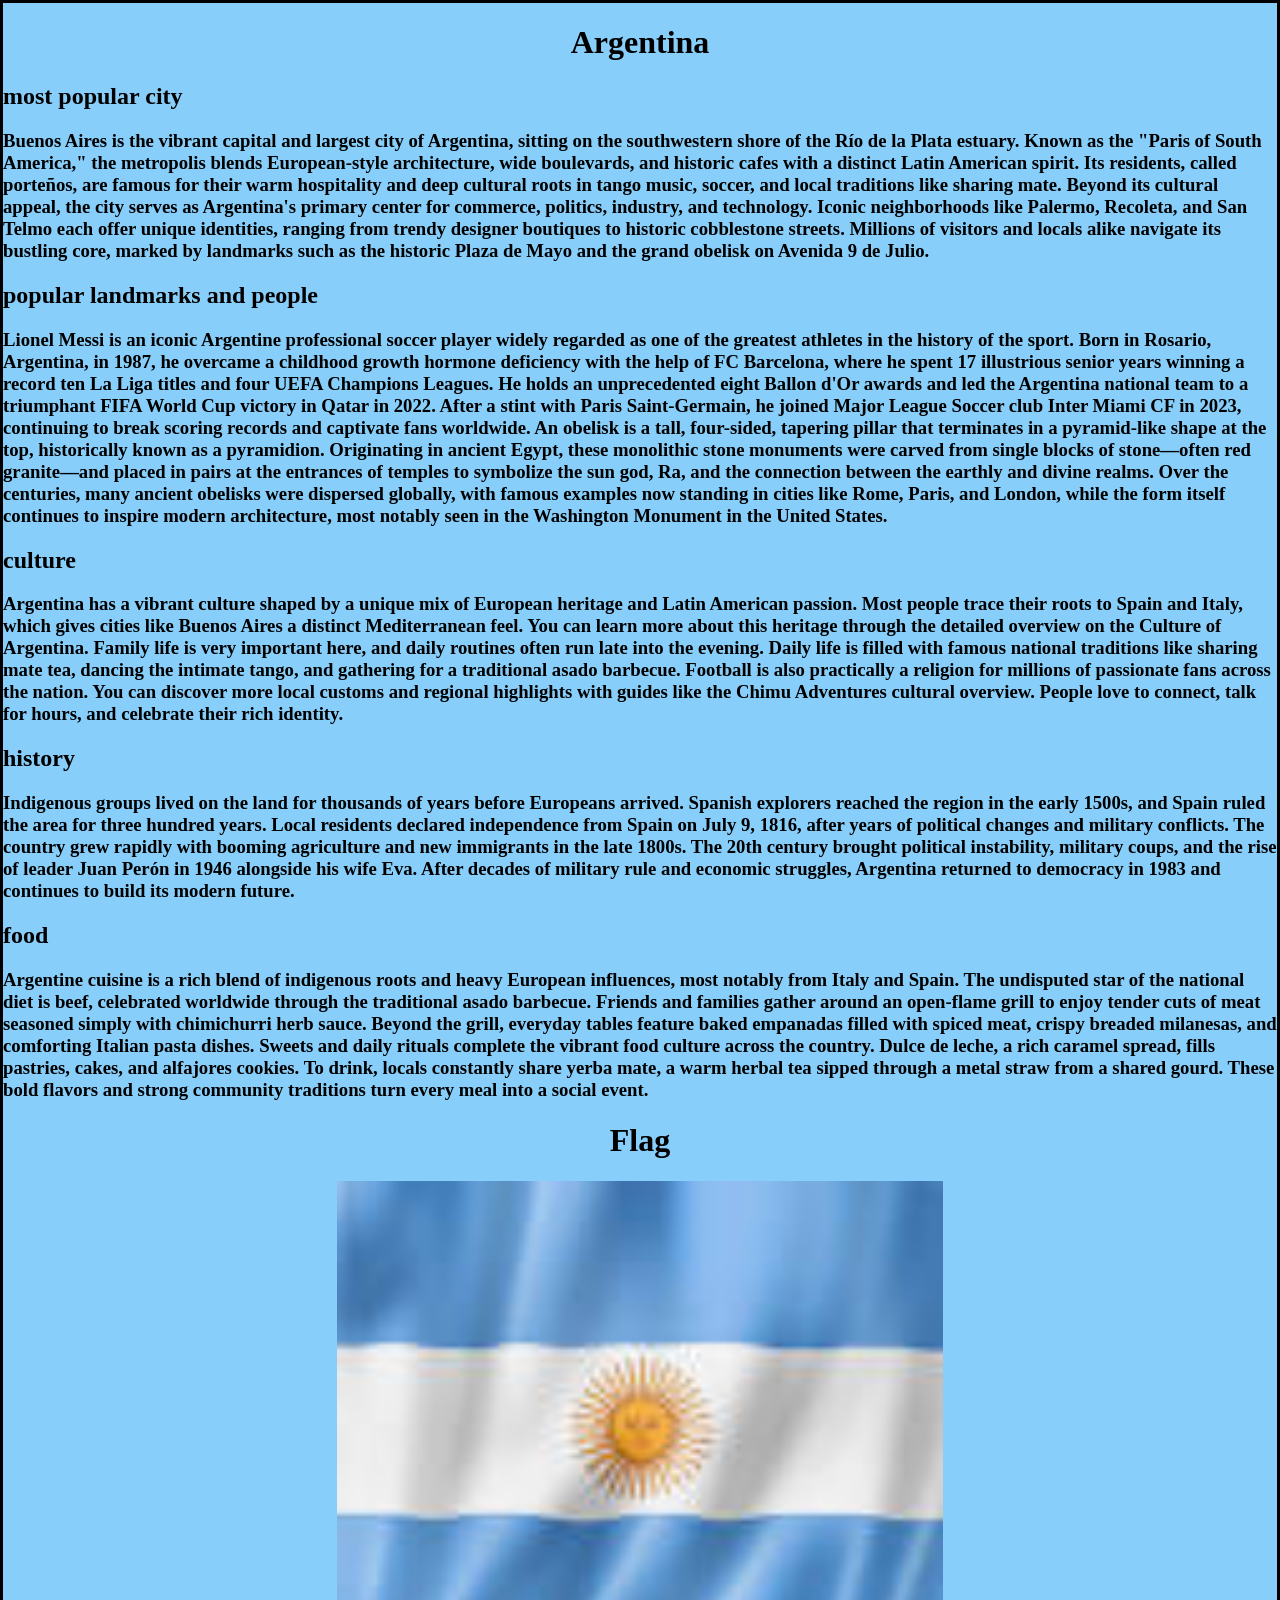
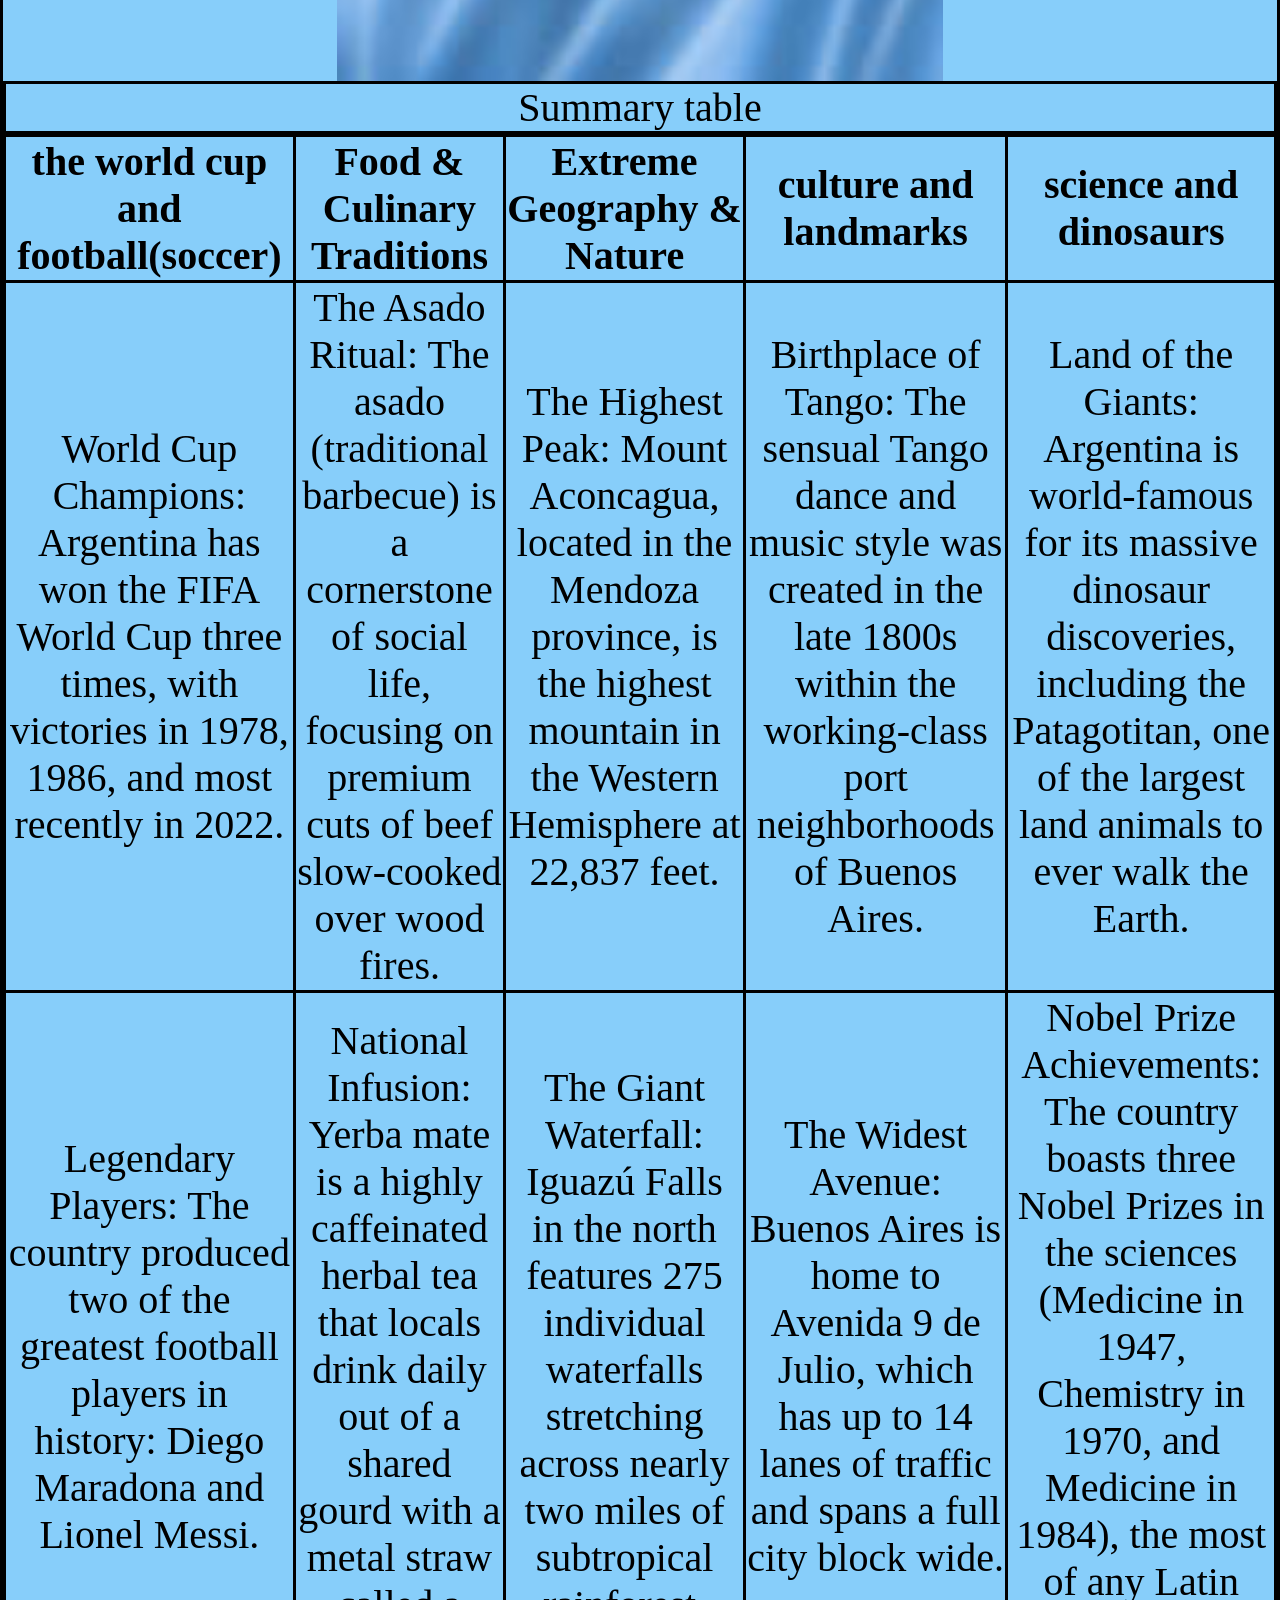
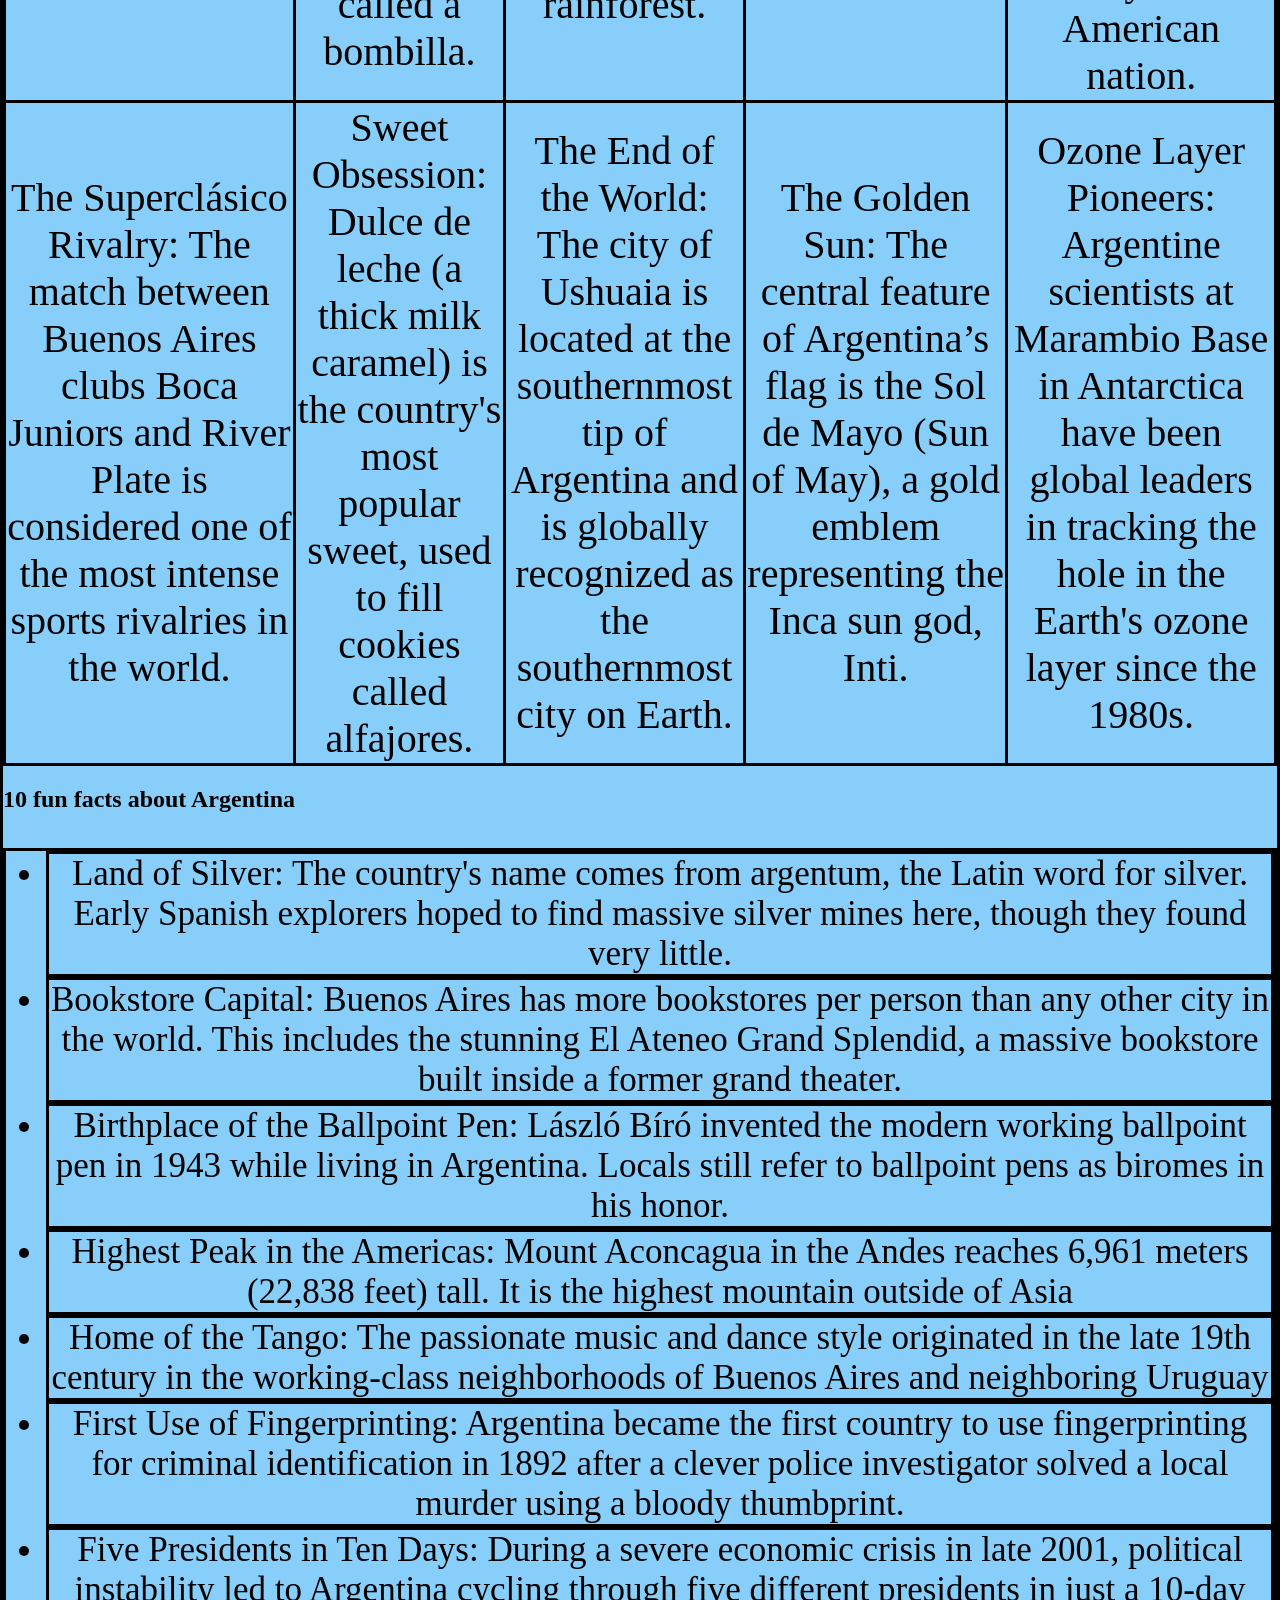
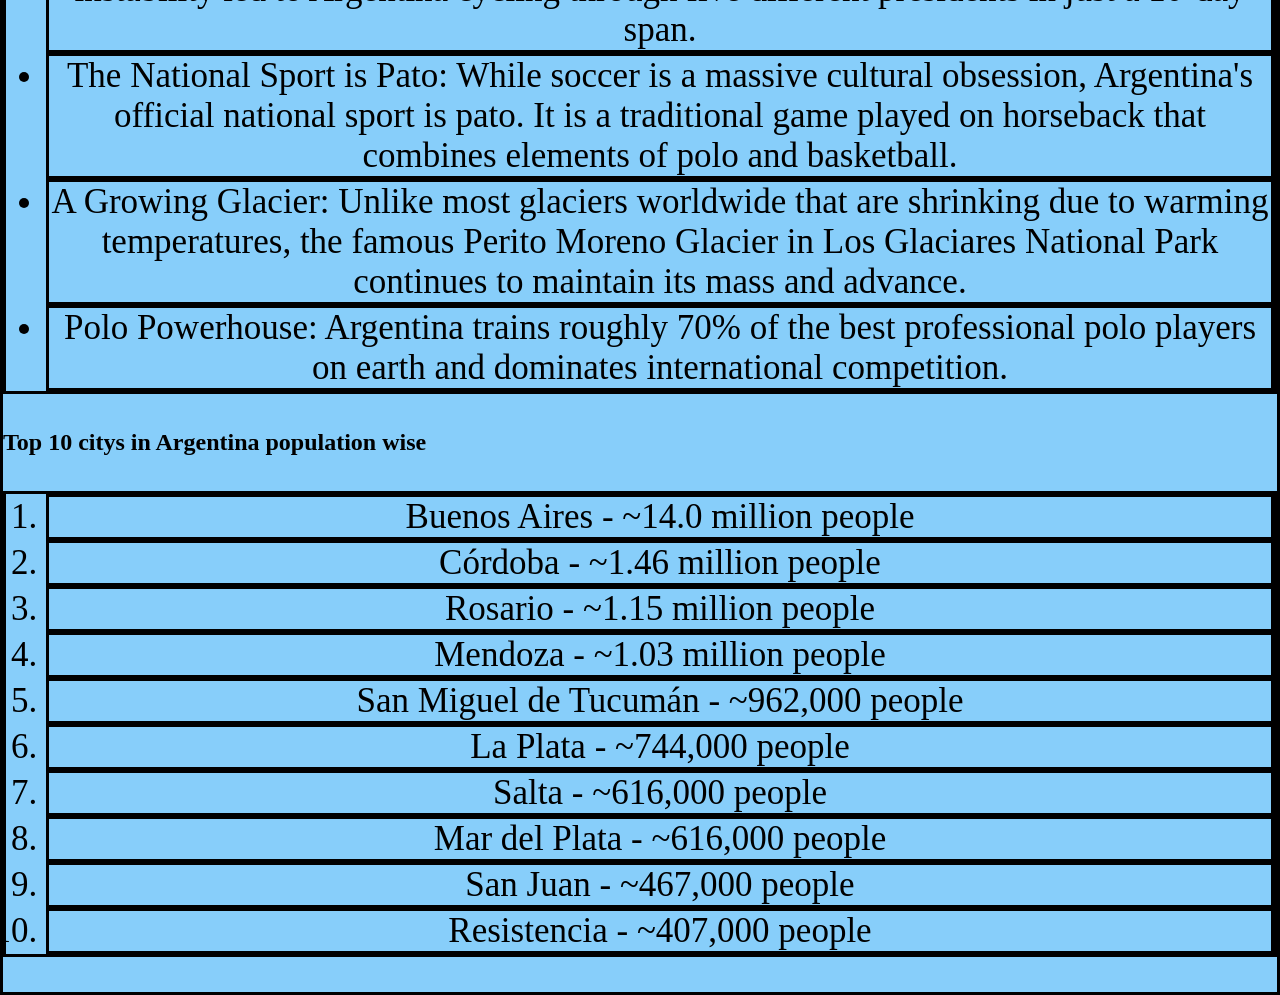
==== index.html @ 9cf1879a "Rename Argentina.html to index.html" ====
<!DOCTYPE html>
<html lang="en">
<head>
    <meta charset="UTF-8">
    <meta name="viewport" content="width=device-width, initial-scale=1.0">
    <title>Argentina</title>
    <link rel="stylesheet" href="style.css">
</head>
<body>
    <h1> Argentina </h1>
    <h2> most popular city </h2>
    <h3> Buenos Aires is the vibrant capital and largest city of Argentina, sitting on the southwestern shore of the Río de la Plata estuary. Known as the "Paris of South America," the metropolis blends European-style architecture, wide boulevards, and historic cafes with a distinct Latin American spirit. Its residents, called porteños, are famous for their warm hospitality and deep cultural roots in tango music, soccer, and local traditions like sharing mate. Beyond its cultural appeal, the city serves as Argentina's primary center for commerce, politics, industry, and technology. Iconic neighborhoods like Palermo, Recoleta, and San Telmo each offer unique identities, ranging from trendy designer boutiques to historic cobblestone streets. Millions of visitors and locals alike navigate its bustling core, marked by landmarks such as the historic Plaza de Mayo and the grand obelisk on Avenida 9 de Julio.</h3>
    <h2> popular landmarks and people </h2>
    <h3> Lionel Messi is an iconic Argentine professional soccer player widely regarded as one of the greatest athletes in the history of the sport. Born in Rosario, Argentina, in 1987, he overcame a childhood growth hormone deficiency with the help of FC Barcelona, where he spent 17 illustrious senior years winning a record ten La Liga titles and four UEFA Champions Leagues. He holds an unprecedented eight Ballon d'Or awards and led the Argentina national team to a triumphant FIFA World Cup victory in Qatar in 2022. After a stint with Paris Saint-Germain, he joined Major League Soccer club Inter Miami CF in 2023, continuing to break scoring records and captivate fans worldwide. An obelisk is a tall, four-sided, tapering pillar that terminates in a pyramid-like shape at the top, historically known as a pyramidion. Originating in ancient Egypt, these monolithic stone monuments were carved from single blocks of stone—often red granite—and placed in pairs at the entrances of temples to symbolize the sun god, Ra, and the connection between the earthly and divine realms. Over the centuries, many ancient obelisks were dispersed globally, with famous examples now standing in cities like Rome, Paris, and London, while the form itself continues to inspire modern architecture, most notably seen in the Washington Monument in the United States.</h3>
    <h2> culture </h2>
    <h3> Argentina has a vibrant culture shaped by a unique mix of European heritage and Latin American passion. Most people trace their roots to Spain and Italy, which gives cities like Buenos Aires a distinct Mediterranean feel. You can learn more about this heritage through the detailed overview on the Culture of Argentina. Family life is very important here, and daily routines often run late into the evening. Daily life is filled with famous national traditions like sharing mate tea, dancing the intimate tango, and gathering for a traditional asado barbecue. Football is also practically a religion for millions of passionate fans across the nation. You can discover more local customs and regional highlights with guides like the Chimu Adventures cultural overview. People love to connect, talk for hours, and celebrate their rich identity. </h3>
    <h2> history </h2>
    <h3> Indigenous groups lived on the land for thousands of years before Europeans arrived. Spanish explorers reached the region in the early 1500s, and Spain ruled the area for three hundred years. Local residents declared independence from Spain on July 9, 1816, after years of political changes and military conflicts. The country grew rapidly with booming agriculture and new immigrants in the late 1800s. The 20th century brought political instability, military coups, and the rise of leader Juan Perón in 1946 alongside his wife Eva. After decades of military rule and economic struggles, Argentina returned to democracy in 1983 and continues to build its modern future.</h3>
    <h2> food </h2>
    <h3> Argentine cuisine is a rich blend of indigenous roots and heavy European influences, most notably from Italy and Spain. The undisputed star of the national diet is beef, celebrated worldwide through the traditional asado barbecue. Friends and families gather around an open-flame grill to enjoy tender cuts of meat seasoned simply with chimichurri herb sauce. Beyond the grill, everyday tables feature baked empanadas filled with spiced meat, crispy breaded milanesas, and comforting Italian pasta dishes. Sweets and daily rituals complete the vibrant food culture across the country. Dulce de leche, a rich caramel spread, fills pastries, cakes, and alfajores cookies. To drink, locals constantly share yerba mate, a warm herbal tea sipped through a metal straw from a shared gourd. These bold flavors and strong community traditions turn every meal into a social event.</h3>
    <h1> Flag </h1>
    <img src="image.png" > 
    <table>
    <caption> Summary table </caption>
    <tr>
    <th> the world cup and football(soccer) </th>
    <th>  Food & Culinary Traditions </th>
    <th> Extreme Geography & Nature </th>
    <th> culture and landmarks </th>
    <th> science and dinosaurs </th>
    </tr>
    <tr>
    <td> World Cup Champions: Argentina has won the FIFA World Cup three times, with victories in 1978, 1986, and most recently in 2022. </td>
    <td> The Asado Ritual: The asado (traditional barbecue) is a cornerstone of social life, focusing on premium cuts of beef slow-cooked over wood fires. </td>
    <td> The Highest Peak: Mount Aconcagua, located in the Mendoza province, is the highest mountain in the Western Hemisphere at 22,837 feet. </td>
    <td> Birthplace of Tango: The sensual Tango dance and music style was created in the late 1800s within the working-class port neighborhoods of Buenos Aires. </td>
    <td> Land of the Giants: Argentina is world-famous for its massive dinosaur discoveries, including the Patagotitan, one of the largest land animals to ever walk the Earth.</td>
    </tr>
    <tr>
    <td> Legendary Players: The country produced two of the greatest football players in history: Diego Maradona and Lionel Messi. </td>
    <td> National Infusion: Yerba mate is a highly caffeinated herbal tea that locals drink daily out of a shared gourd with a metal straw called a bombilla. </td>
    <td> The Giant Waterfall: Iguazú Falls in the north features 275 individual waterfalls stretching across nearly two miles of subtropical rainforest. </td>
    <td> The Widest Avenue: Buenos Aires is home to Avenida 9 de Julio, which has up to 14 lanes of traffic and spans a full city block wide. </td>
    <td> Nobel Prize Achievements: The country boasts three Nobel Prizes in the sciences (Medicine in 1947, Chemistry in 1970, and Medicine in 1984), the most of any Latin American nation. </td>
    </tr>
    <tr>
    <td> The Superclásico Rivalry: The match between Buenos Aires clubs Boca Juniors and River Plate is considered one of the most intense sports rivalries in the world. </td>
    <td> Sweet Obsession: Dulce de leche (a thick milk caramel) is the country's most popular sweet, used to fill cookies called alfajores. </td>
    <td> The End of the World: The city of Ushuaia is located at the southernmost tip of Argentina and is globally recognized as the southernmost city on Earth. </td>
    <td> The Golden Sun: The central feature of Argentina’s flag is the Sol de Mayo (Sun of May), a gold emblem representing the Inca sun god, Inti. </td>
    <td> Ozone Layer Pioneers: Argentine scientists at Marambio Base in Antarctica have been global leaders in tracking the hole in the Earth's ozone layer since the 1980s.</td>
    </tr>
    </table>

    <h2> 10 fun facts about Argentina </h2>
    <ul>
        <li> Land of Silver: The country's name comes from argentum, the Latin word for silver. Early Spanish explorers hoped to find massive silver mines here, though they found very little. </li>
        <li> Bookstore Capital: Buenos Aires has more bookstores per person than any other city in the world. This includes the stunning El Ateneo Grand Splendid, a massive bookstore built inside a former grand theater. </li>
        <li> Birthplace of the Ballpoint Pen: László Bíró invented the modern working ballpoint pen in 1943 while living in Argentina. Locals still refer to ballpoint pens as biromes in his honor. </li>
        <li> Highest Peak in the Americas: Mount Aconcagua in the Andes reaches 6,961 meters (22,838 feet) tall. It is the highest mountain outside of Asia </li>
        <li> Home of the Tango: The passionate music and dance style originated in the late 19th century in the working-class neighborhoods of Buenos Aires and neighboring Uruguay </li>
        <li> First Use of Fingerprinting: Argentina became the first country to use fingerprinting for criminal identification in 1892 after a clever police investigator solved a local murder using a bloody thumbprint. </li>
        <li> Five Presidents in Ten Days: During a severe economic crisis in late 2001, political instability led to Argentina cycling through five different presidents in just a 10-day span. </li>
        <li> The National Sport is Pato: While soccer is a massive cultural obsession, Argentina's official national sport is pato. It is a traditional game played on horseback that combines elements of polo and basketball. </li>
        <li> A Growing Glacier: Unlike most glaciers worldwide that are shrinking due to warming temperatures, the famous Perito Moreno Glacier in Los Glaciares National Park continues to maintain its mass and advance. </li>
        <li> Polo Powerhouse: Argentina trains roughly 70% of the best professional polo players on earth and dominates international competition. </li>
    </ul>
    <h2> Top 10 citys in Argentina population wise </h2>
    <ol>
        <li> Buenos Aires - ~14.0 million people </li>
        <li> Córdoba - ~1.46 million people </li>
        <li> Rosario - ~1.15 million people </li>
        <li> Mendoza - ~1.03 million people </li>
        <li> San Miguel de Tucumán - ~962,000 people </li>
        <li> La Plata - ~744,000 people </li>
        <li> Salta - ~616,000 people </li>
        <li> Mar del Plata - ~616,000 people </li>
        <li> San Juan - ~467,000 people </li>
        <li> Resistencia - ~407,000 people </li>
    </ol>
</body>
</html>
---- style.css ----
body{
    min-height: 325vh;
    max-width: 2000px;
    margin: 0 auto;
    border: 3px solid black;
    background:lightskyblue;
}

h1{
    text-align:center
}

img{
    min-height: 500px;
    max-width: 2000px;
    display:block;
    margin-left:auto;
    margin-right:auto;
}

table{
    border: 3px black solid;
    border-collapse:collapse;
    text-align: center;
    font-family:'Trebuchet MS' ,'Lucida san';
    font-size:40px;
}
td{
    border: 3px black solid;
    border-collapse:collapse;
    text-align: center;
    font-family:'Trebuchet MS' ,'Lucida san';
    font-size:40px;
}

th{
    border: 3px black solid;
    border-collapse:collapse;
    text-align: center;
    font-family:'Trebuchet MS' ,'Lucida san';
    font-size:40px;
}

caption{
    border: 3px black solid;
    border-collapse:collapse;
    text-align: center;
    font-family: 'Trebuchet MS' ,'Lucida san';
    font-size:40px;
}

ul{
    border: 3px black solid;
    border-collapse:collapse;
    text-align: center;
    font-family: 'Trebuchet MS' ,'Lucida san';
    font-size:35px;
}

ol{
    border: 3px black solid
    ;border-collapse:collapse;
    text-align: center;
    font-family: 'Trebuchet MS' ,'Lucida san';
    font-size:35px;
}

li{
    border: 3px black solid;
    border-collapse:collapse;
    text-align: center;
    font-family: 'Trebuchet MS' ,'Lucida san';
    font-size:35px;
}
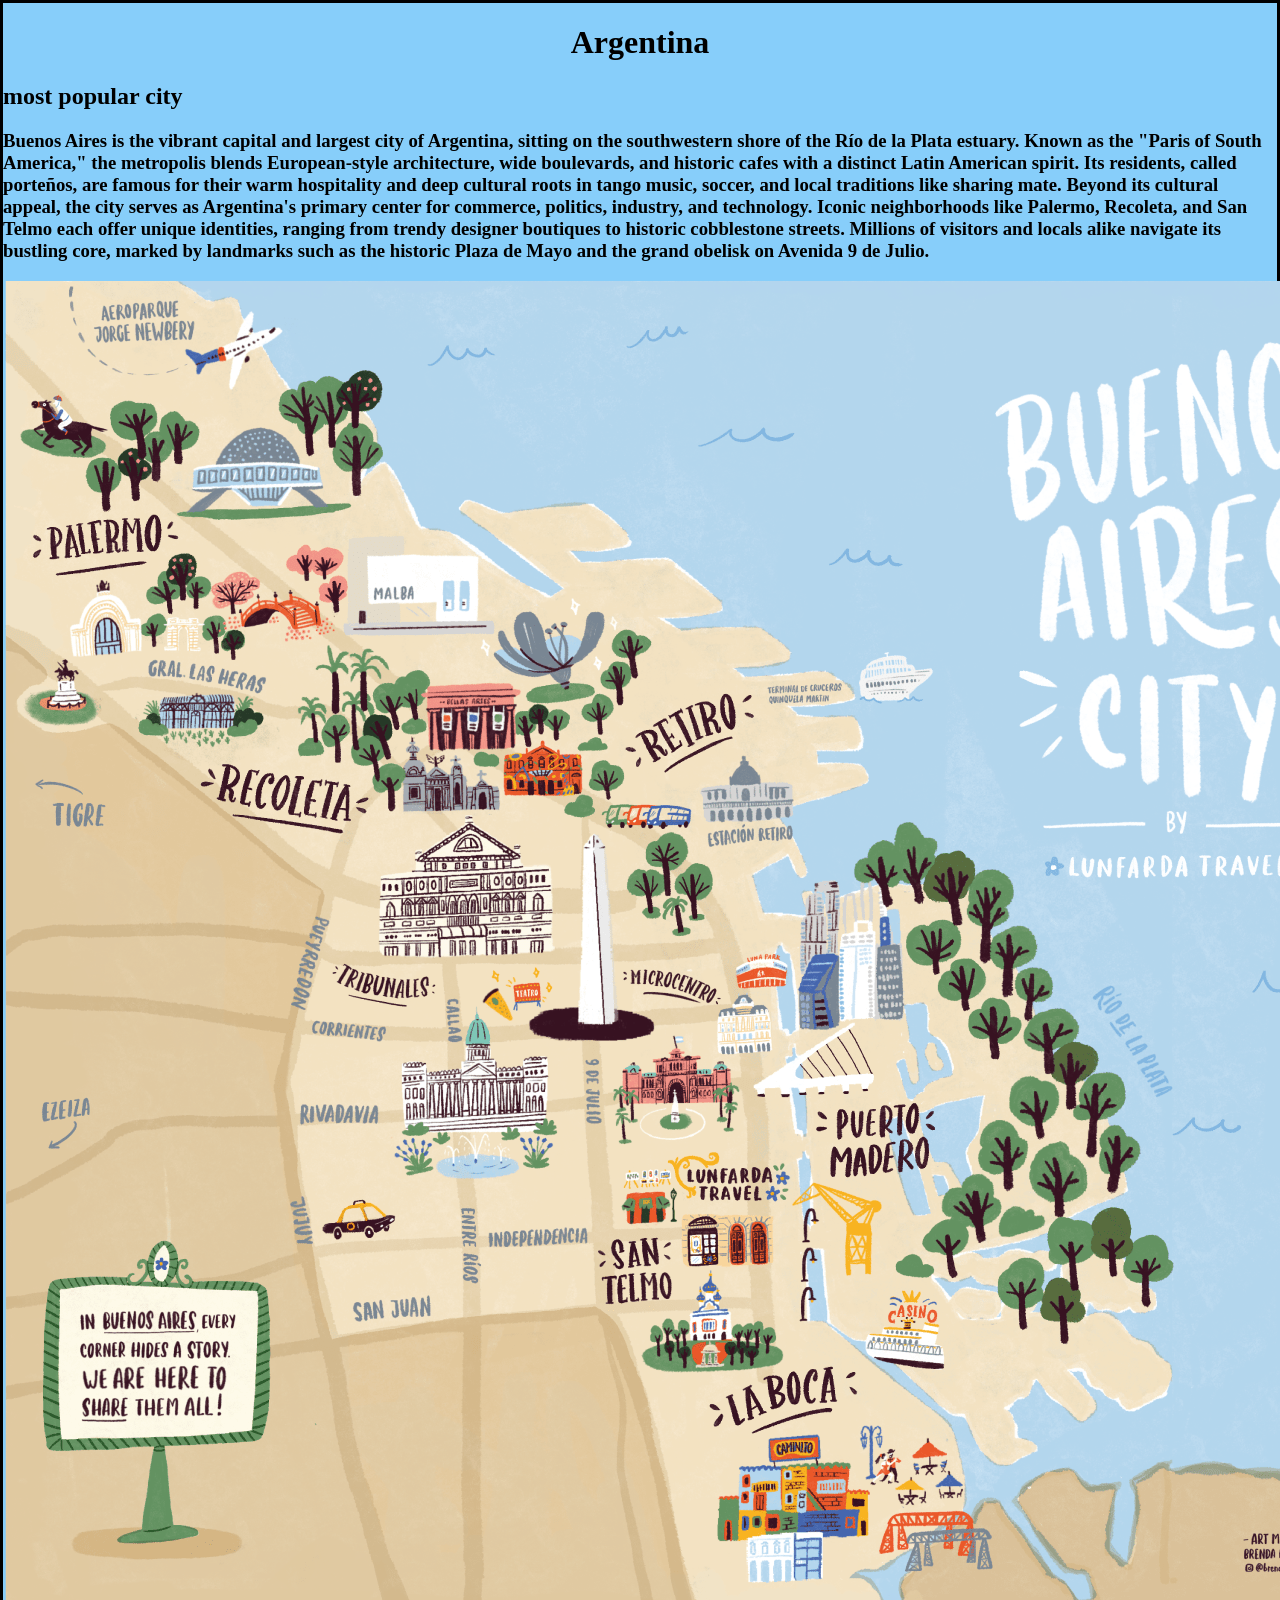
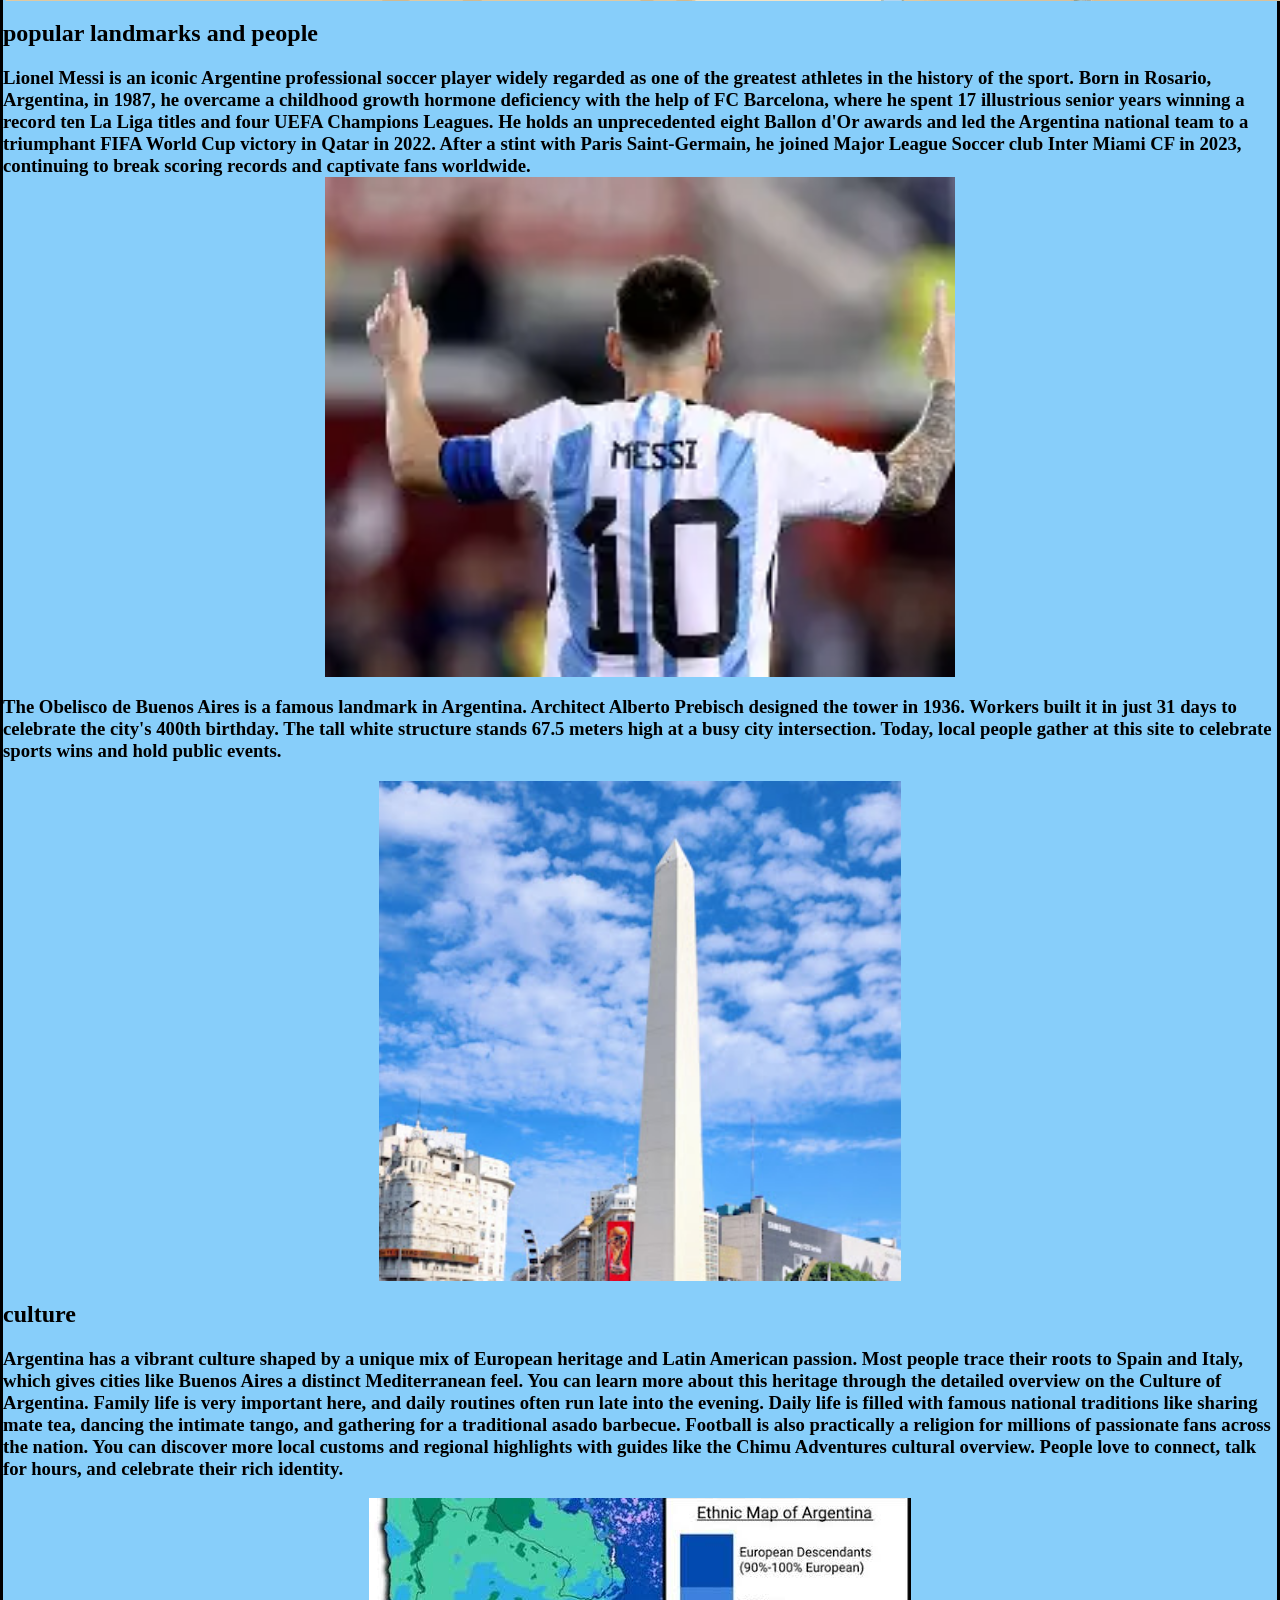
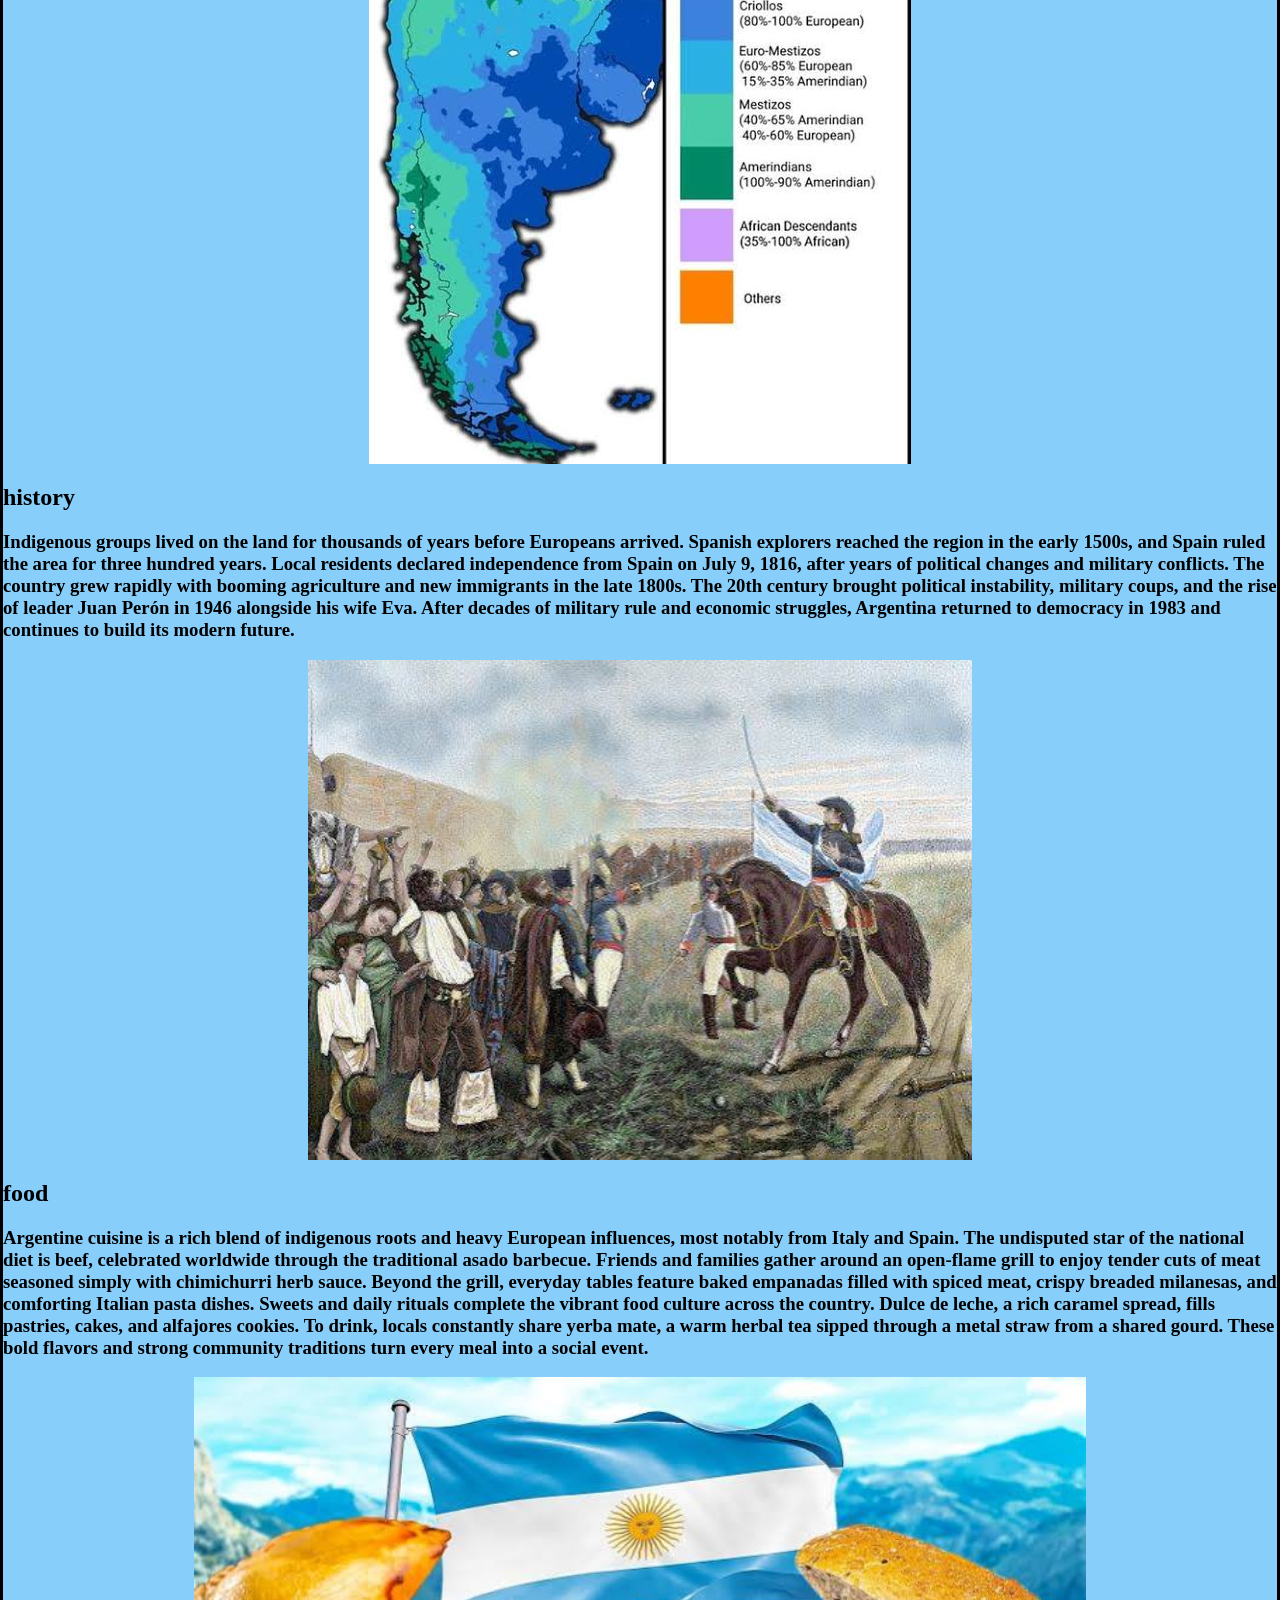
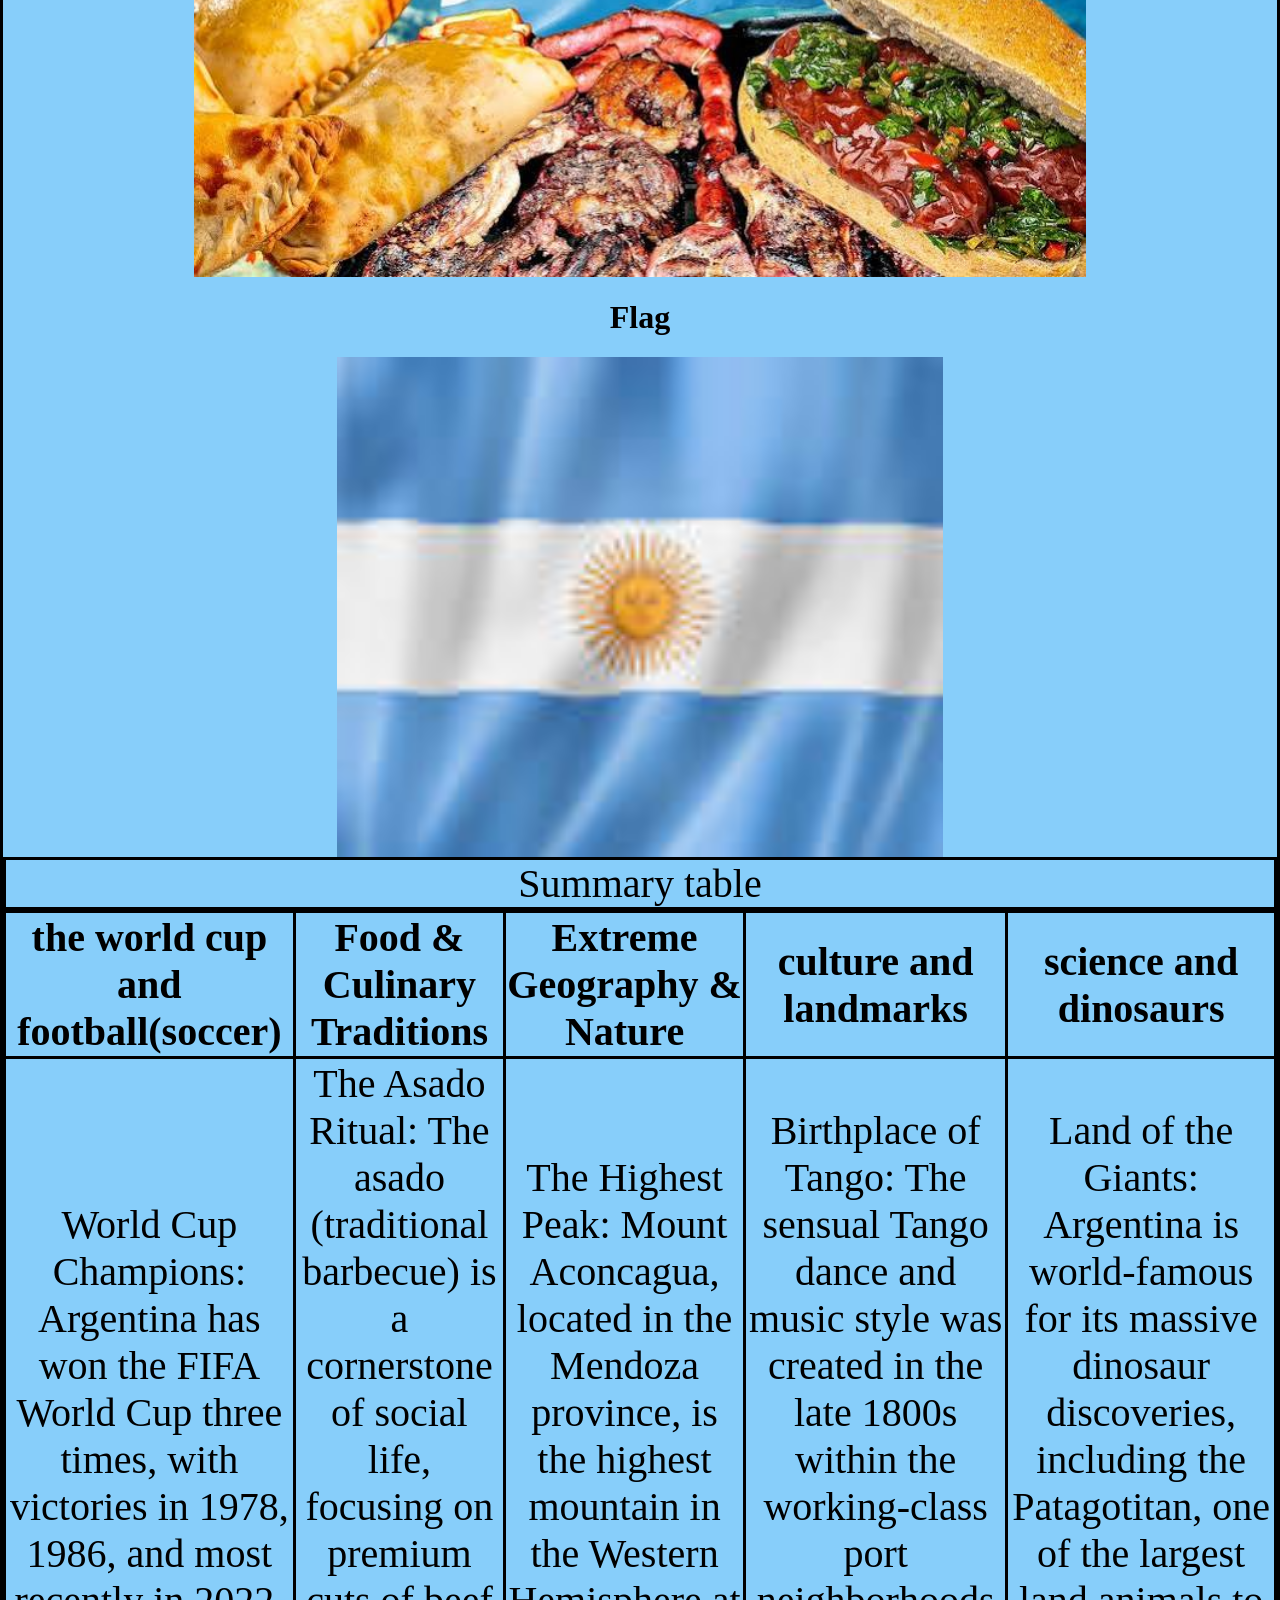
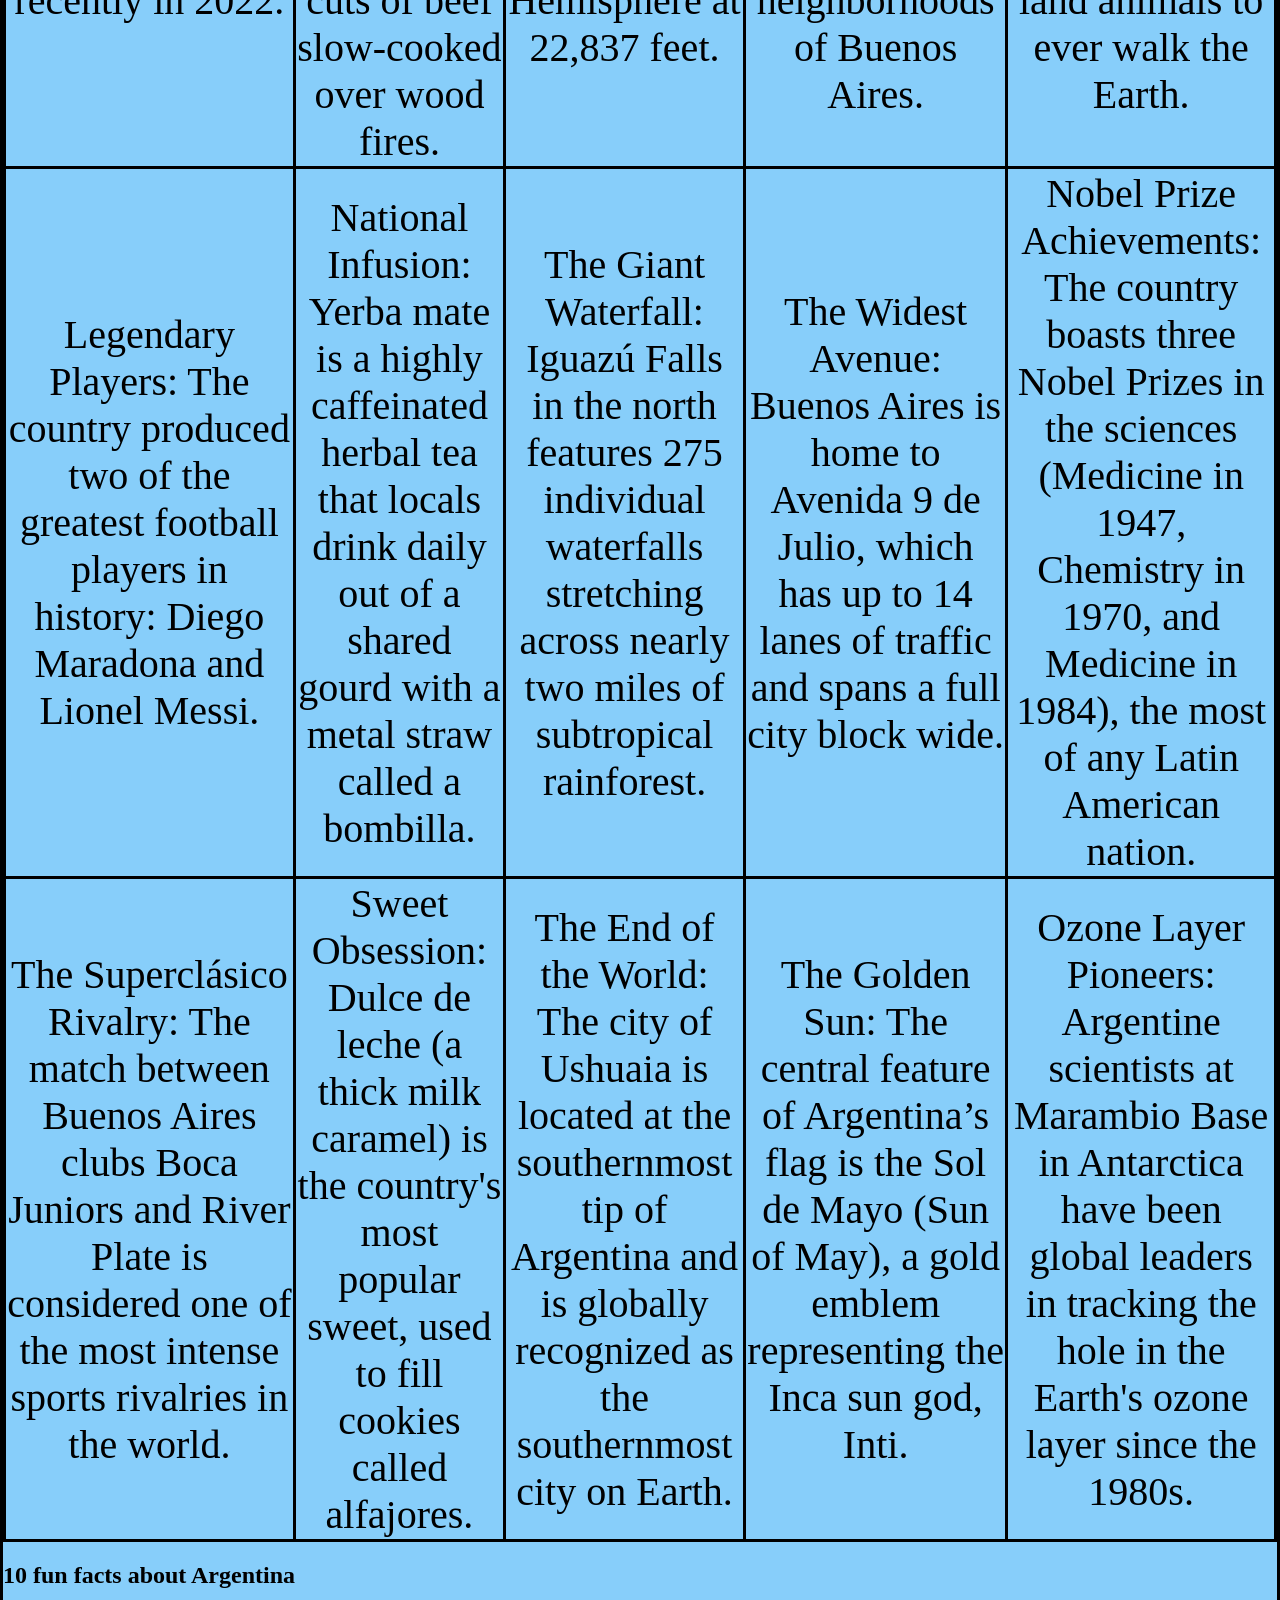
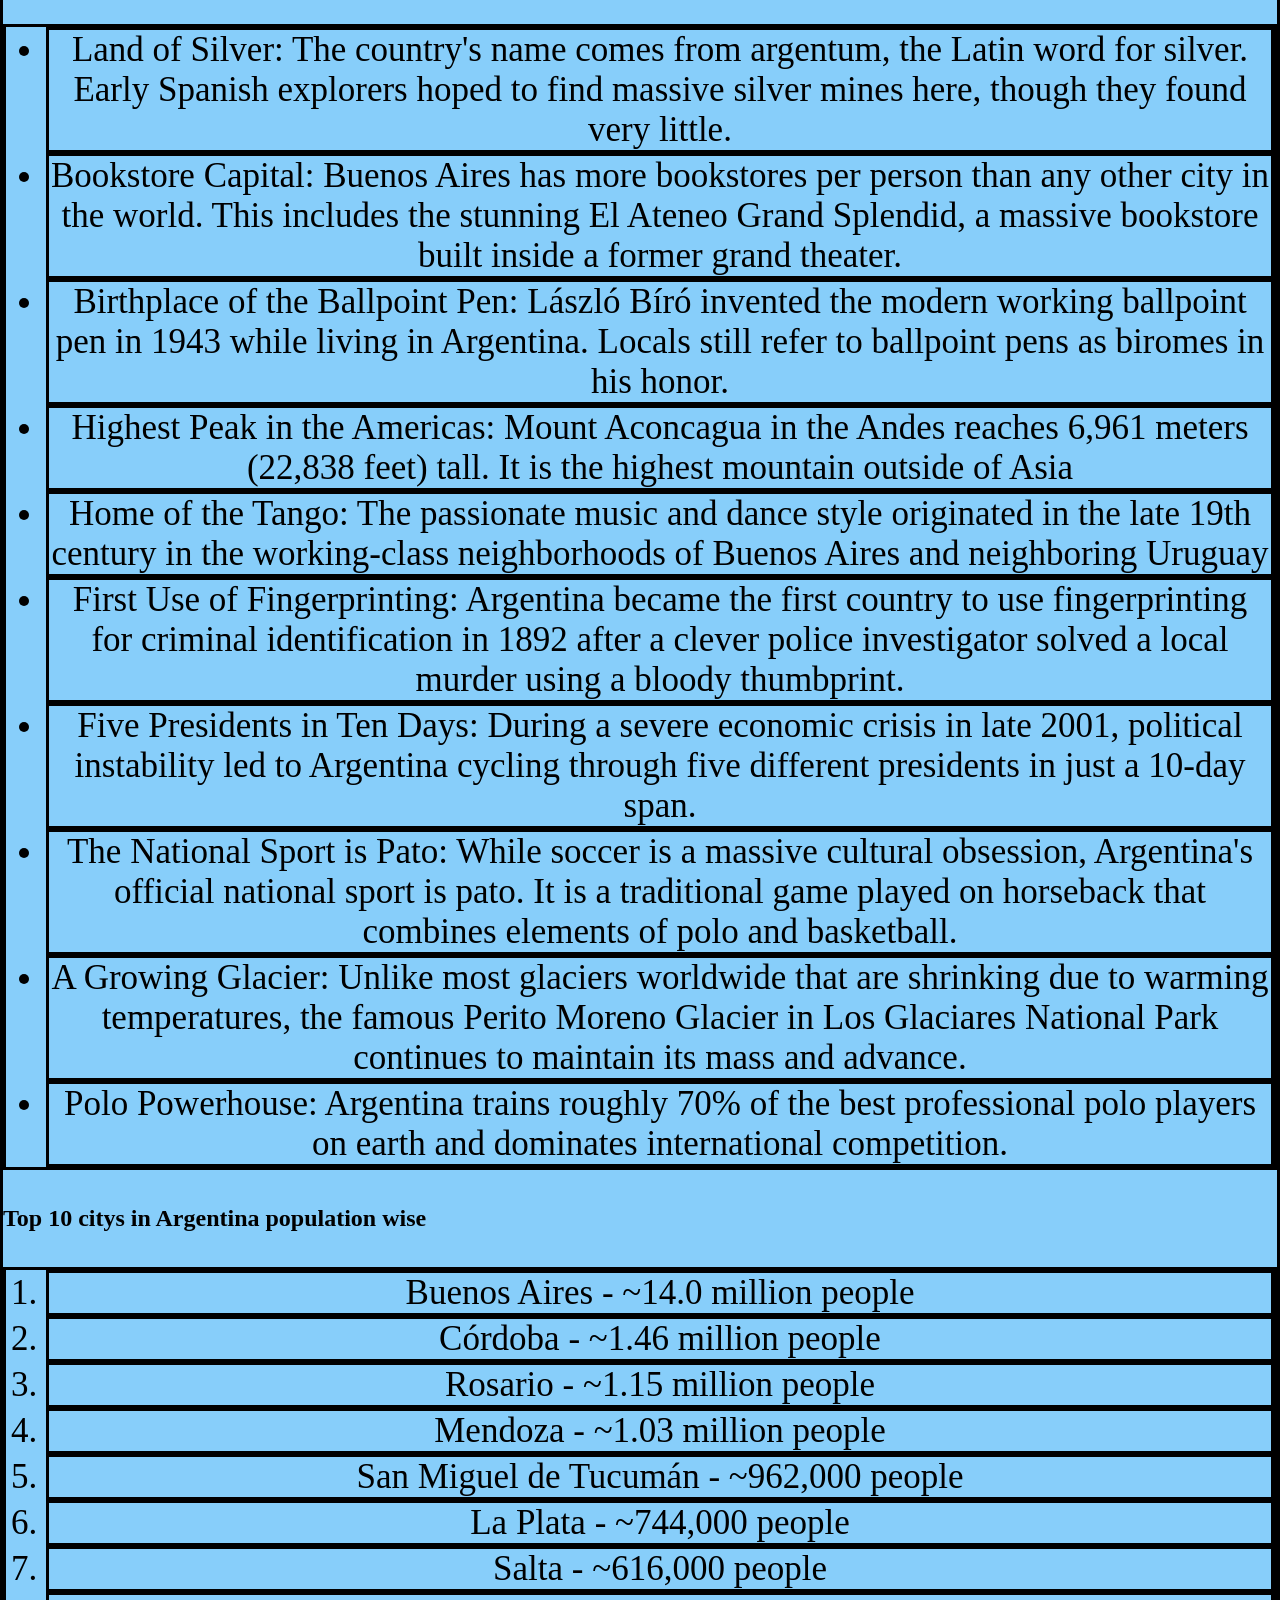
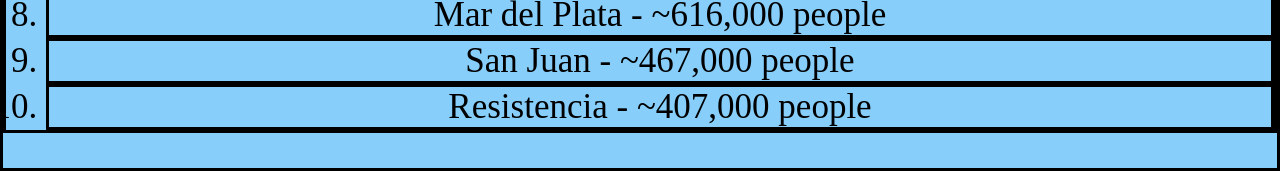
==== commit c120c836: "Rename Argentina.html to index.html" ====
--- a/index.html
+++ b/index.html
@@ -10,16 +10,23 @@
     <h1> Argentina </h1>
     <h2> most popular city </h2>
     <h3> Buenos Aires is the vibrant capital and largest city of Argentina, sitting on the southwestern shore of the Río de la Plata estuary. Known as the "Paris of South America," the metropolis blends European-style architecture, wide boulevards, and historic cafes with a distinct Latin American spirit. Its residents, called porteños, are famous for their warm hospitality and deep cultural roots in tango music, soccer, and local traditions like sharing mate. Beyond its cultural appeal, the city serves as Argentina's primary center for commerce, politics, industry, and technology. Iconic neighborhoods like Palermo, Recoleta, and San Telmo each offer unique identities, ranging from trendy designer boutiques to historic cobblestone streets. Millions of visitors and locals alike navigate its bustling core, marked by landmarks such as the historic Plaza de Mayo and the grand obelisk on Avenida 9 de Julio.</h3>
+    <img src="image2.png">
     <h2> popular landmarks and people </h2>
-    <h3> Lionel Messi is an iconic Argentine professional soccer player widely regarded as one of the greatest athletes in the history of the sport. Born in Rosario, Argentina, in 1987, he overcame a childhood growth hormone deficiency with the help of FC Barcelona, where he spent 17 illustrious senior years winning a record ten La Liga titles and four UEFA Champions Leagues. He holds an unprecedented eight Ballon d'Or awards and led the Argentina national team to a triumphant FIFA World Cup victory in Qatar in 2022. After a stint with Paris Saint-Germain, he joined Major League Soccer club Inter Miami CF in 2023, continuing to break scoring records and captivate fans worldwide. An obelisk is a tall, four-sided, tapering pillar that terminates in a pyramid-like shape at the top, historically known as a pyramidion. Originating in ancient Egypt, these monolithic stone monuments were carved from single blocks of stone—often red granite—and placed in pairs at the entrances of temples to symbolize the sun god, Ra, and the connection between the earthly and divine realms. Over the centuries, many ancient obelisks were dispersed globally, with famous examples now standing in cities like Rome, Paris, and London, while the form itself continues to inspire modern architecture, most notably seen in the Washington Monument in the United States.</h3>
+    <h3> Lionel Messi is an iconic Argentine professional soccer player widely regarded as one of the greatest athletes in the history of the sport. Born in Rosario, Argentina, in 1987, he overcame a childhood growth hormone deficiency with the help of FC Barcelona, where he spent 17 illustrious senior years winning a record ten La Liga titles and four UEFA Champions Leagues. He holds an unprecedented eight Ballon d'Or awards and led the Argentina national team to a triumphant FIFA World Cup victory in Qatar in 2022. After a stint with Paris Saint-Germain, he joined Major League Soccer club Inter Miami CF in 2023, continuing to break scoring records and captivate fans worldwide.
+    <img src="image3.png"> 
+    <h3> The Obelisco de Buenos Aires is a famous landmark in Argentina. Architect Alberto Prebisch designed the tower in 1936. Workers built it in just 31 days to celebrate the city's 400th birthday. The tall white structure stands 67.5 meters high at a busy city intersection. Today, local people gather at this site to celebrate sports wins and hold public events.</h3>
+    <img src="image4.png">
     <h2> culture </h2>
     <h3> Argentina has a vibrant culture shaped by a unique mix of European heritage and Latin American passion. Most people trace their roots to Spain and Italy, which gives cities like Buenos Aires a distinct Mediterranean feel. You can learn more about this heritage through the detailed overview on the Culture of Argentina. Family life is very important here, and daily routines often run late into the evening. Daily life is filled with famous national traditions like sharing mate tea, dancing the intimate tango, and gathering for a traditional asado barbecue. Football is also practically a religion for millions of passionate fans across the nation. You can discover more local customs and regional highlights with guides like the Chimu Adventures cultural overview. People love to connect, talk for hours, and celebrate their rich identity. </h3>
+    <img src="image5.png">
     <h2> history </h2>
     <h3> Indigenous groups lived on the land for thousands of years before Europeans arrived. Spanish explorers reached the region in the early 1500s, and Spain ruled the area for three hundred years. Local residents declared independence from Spain on July 9, 1816, after years of political changes and military conflicts. The country grew rapidly with booming agriculture and new immigrants in the late 1800s. The 20th century brought political instability, military coups, and the rise of leader Juan Perón in 1946 alongside his wife Eva. After decades of military rule and economic struggles, Argentina returned to democracy in 1983 and continues to build its modern future.</h3>
+    <img src="image6.png">
     <h2> food </h2>
     <h3> Argentine cuisine is a rich blend of indigenous roots and heavy European influences, most notably from Italy and Spain. The undisputed star of the national diet is beef, celebrated worldwide through the traditional asado barbecue. Friends and families gather around an open-flame grill to enjoy tender cuts of meat seasoned simply with chimichurri herb sauce. Beyond the grill, everyday tables feature baked empanadas filled with spiced meat, crispy breaded milanesas, and comforting Italian pasta dishes. Sweets and daily rituals complete the vibrant food culture across the country. Dulce de leche, a rich caramel spread, fills pastries, cakes, and alfajores cookies. To drink, locals constantly share yerba mate, a warm herbal tea sipped through a metal straw from a shared gourd. These bold flavors and strong community traditions turn every meal into a social event.</h3>
+    <img src="image7.png">
     <h1> Flag </h1>
-    <img src="image.png" > 
+    <img src="image1.png" > 
     <table>
     <caption> Summary table </caption>
     <tr>
